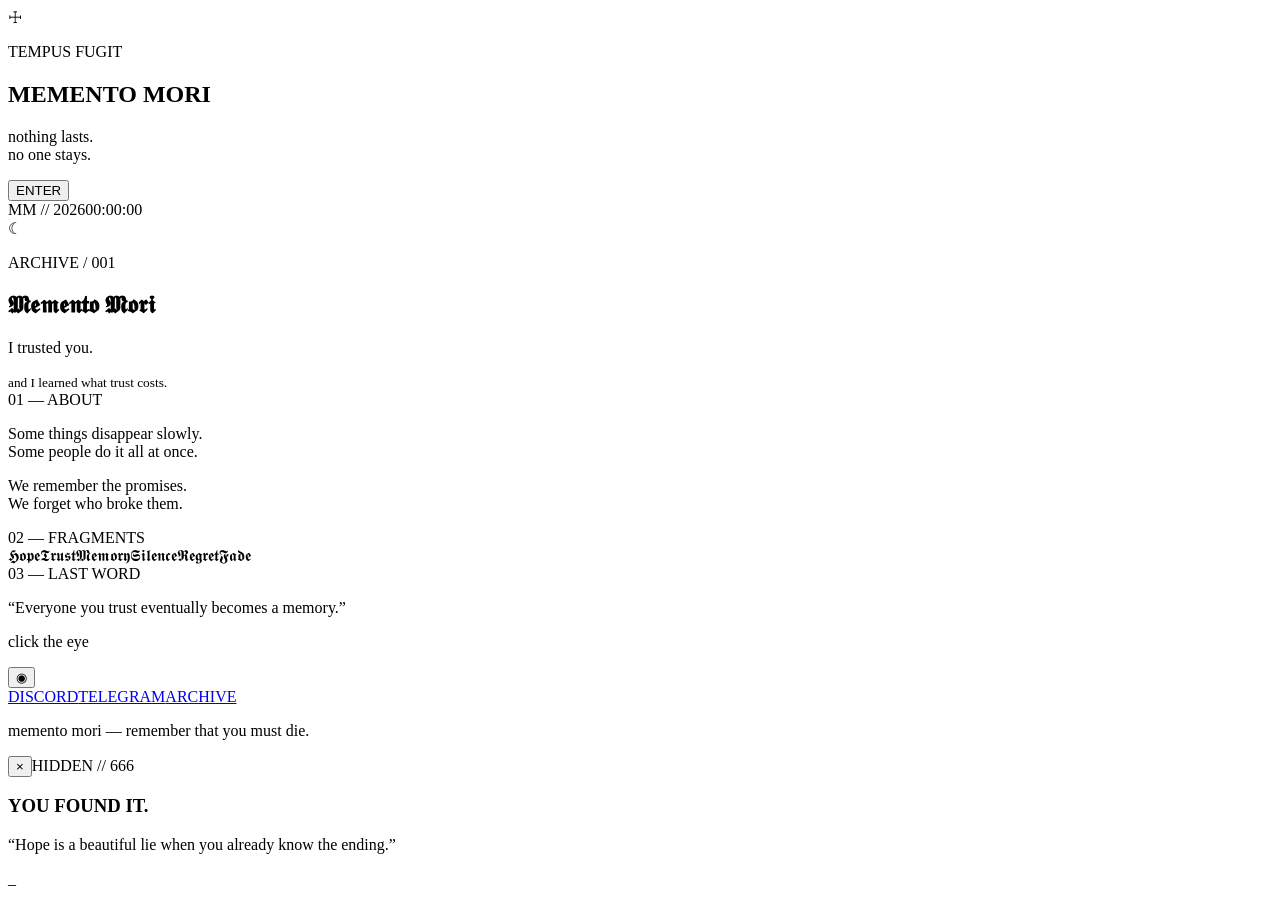
==== index.html @ a5dab52d "Create the first version of the Memento Mori site" ====
<!DOCTYPE html>
<html lang="en">
<head>
<meta charset="UTF-8">
<meta name="viewport" content="width=device-width, initial-scale=1.0">
<meta name="theme-color" content="#050505">
<title>Memento Mori</title>
<link rel="preconnect" href="https://fonts.googleapis.com">
<link rel="preconnect" href="https://fonts.gstatic.com" crossorigin>
<link href="https://fonts.googleapis.com/css2?family=Cinzel:wght@400;500;600;700&family=UnifrakturCook:wght@700&display=swap" rel="stylesheet">
<link rel="stylesheet" href="style.css">
</head>
<body>
<div class="noise"></div><div class="vignette"></div>
<main>
<section id="landing" class="landing active">
<div class="sigil">☩</div><p class="eyebrow">TEMPUS FUGIT</p><h1>MEMENTO MORI</h1><div class="line"></div>
<p class="quote">nothing lasts.<br>no one stays.</p><button id="enterBtn">ENTER</button>
</section>
<section id="site" class="site">
<header><span>MM // 2026</span><span id="clock">00:00:00</span></header>
<div class="hero"><div class="moon">☾</div><p class="eyebrow">ARCHIVE / 001</p><h2>𝕸𝖊𝖒𝖊𝖓𝖙𝖔 𝕸𝖔𝖗𝖎</h2><p id="changingText">I trusted you.</p><small>and I learned what trust costs.</small></div>
<div class="content">
<article><span class="label">01 — ABOUT</span><p>Some things disappear slowly.<br>Some people do it all at once.</p><p class="dim">We remember the promises.<br>We forget who broke them.</p></article>
<article class="words"><span class="label">02 — FRAGMENTS</span><div class="word-grid"><span>𝕳𝖔𝖕𝖊</span><span>𝕿𝖗𝖚𝖘𝖙</span><span>𝕸𝖊𝖒𝖔𝖗𝖞</span><span>𝕾𝖎𝖑𝖊𝖓𝖈𝖊</span><span>𝕽𝖊𝖌𝖗𝖊𝖙</span><span>𝕱𝖆𝖉𝖊</span></div></article>
<article><span class="label">03 — LAST WORD</span><p class="secret">“Everyone you trust eventually becomes a memory.”</p><p class="tiny">click the eye</p><button id="eye" class="eye">◉</button></article>
</div>
<footer><div><a href="#" data-name="Discord">DISCORD</a><a href="#" data-name="Telegram">TELEGRAM</a><a href="#" data-name="Archive">ARCHIVE</a></div><p>memento mori — remember that you must die.</p></footer>
</section>
</main>
<div id="modal" class="modal"><div class="modal-box"><button id="close">×</button><span class="eyebrow">HIDDEN // 666</span><h3>YOU FOUND IT.</h3><p>“Hope is a beautiful lie when you already know the ending.”</p><span class="cursor">_</span></div></div>
<script src="script.js"></script>
</body></html>
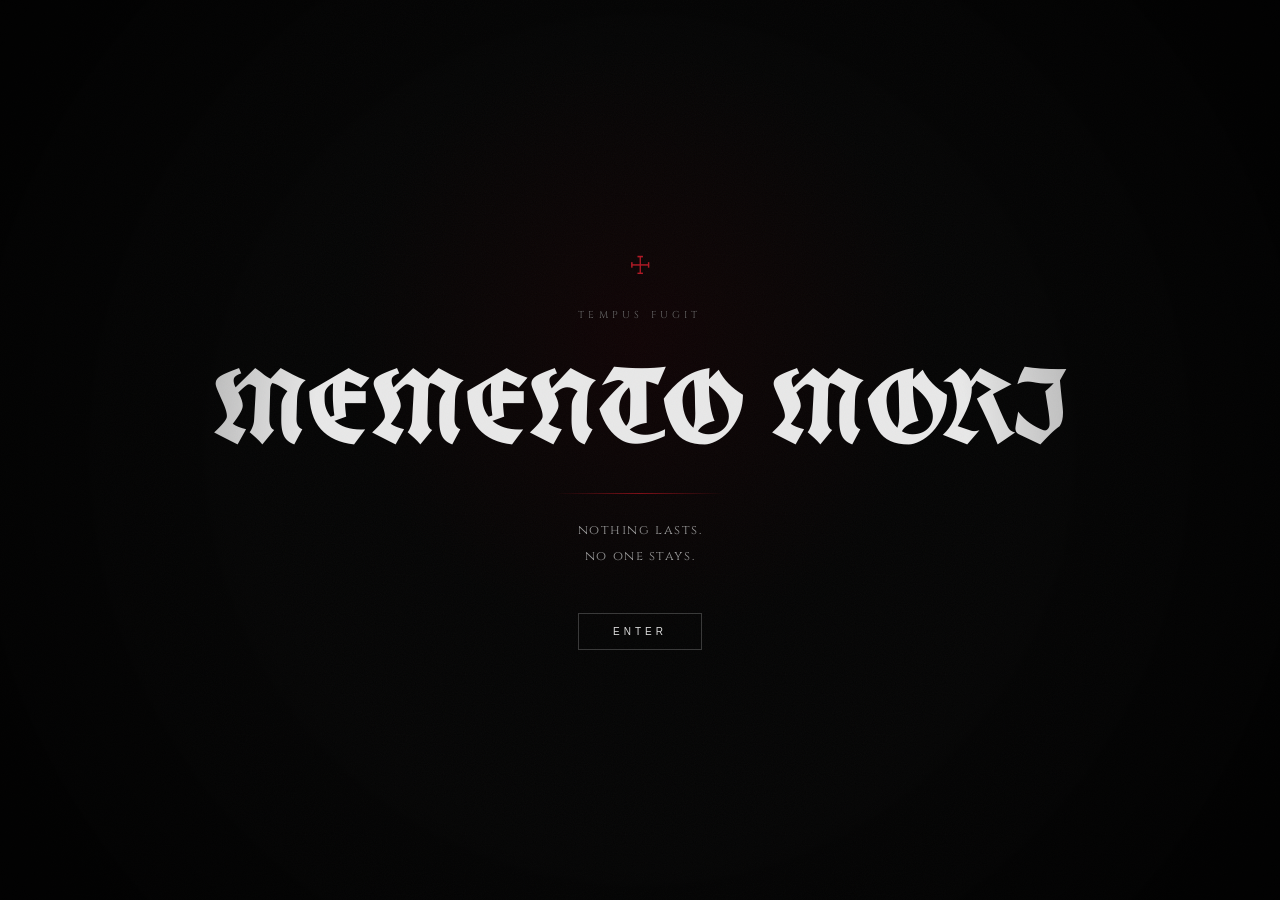
==== commit 15983382: "Change hidden code from 666 to 333" ====
--- a/index.html
+++ b/index.html
@@ -28,6 +28,6 @@
 <footer><div><a href="#" data-name="Discord">DISCORD</a><a href="#" data-name="Telegram">TELEGRAM</a><a href="#" data-name="Archive">ARCHIVE</a></div><p>memento mori — remember that you must die.</p></footer>
 </section>
 </main>
-<div id="modal" class="modal"><div class="modal-box"><button id="close">×</button><span class="eyebrow">HIDDEN // 666</span><h3>YOU FOUND IT.</h3><p>“Hope is a beautiful lie when you already know the ending.”</p><span class="cursor">_</span></div></div>
+<div id="modal" class="modal"><div class="modal-box"><button id="close">×</button><span class="eyebrow">HIDDEN // 333</span><h3>YOU FOUND IT.</h3><p>“Hope is a beautiful lie when you already know the ending.”</p><span class="cursor">_</span></div></div>
 <script src="script.js"></script>
 </body></html>
--- a/style.css
+++ b/style.css
@@ -0,0 +1 @@
+*{box-sizing:border-box;margin:0;padding:0} :root{--bg:#050505;--text:#e8e8e8;--muted:#666;--red:#7e0d15;--line:rgba(255,255,255,.1)}html,body{min-height:100%;background:var(--bg);color:var(--text);font-family:Cinzel,serif}body{overflow-x:hidden;background:radial-gradient(circle at 50% 38%,rgba(90,0,10,.13),transparent 35%),#050505}.noise,.vignette{position:fixed;inset:0;pointer-events:none;z-index:50}.noise{opacity:.035;background-image:url("data:image/svg+xml,%3Csvg xmlns='http://www.w3.org/2000/svg' width='160' height='160'%3E%3Cfilter id='n'%3E%3CfeTurbulence type='fractalNoise' baseFrequency='.9' numOctaves='4'/%3E%3C/filter%3E%3Crect width='100%25' height='100%25' filter='url(%23n)'/%3E%3C/svg%3E")}.vignette{background:radial-gradient(circle,transparent 42%,rgba(0,0,0,.8) 100%)}.landing{min-height:100vh;display:flex;flex-direction:column;justify-content:center;align-items:center;text-align:center;transition:opacity 1.2s,transform 1.2s}.landing:not(.active){opacity:0;transform:scale(1.035);pointer-events:none}.sigil{font-size:25px;color:#b01824;margin-bottom:25px;animation:breathe 4s infinite}.eyebrow{font-size:10px;letter-spacing:.42em;color:#686868;text-transform:uppercase}h1{margin:17px 0 18px;font-family:UnifrakturCook,serif;font-size:clamp(52px,9vw,104px)}.line{width:170px;height:1px;background:linear-gradient(90deg,transparent,var(--red),transparent);margin-bottom:23px}.quote{color:#999;font-size:13px;line-height:2;letter-spacing:.12em}#enterBtn{margin-top:44px;border:1px solid #383838;background:transparent;padding:12px 34px;color:#ddd;font-size:10px;letter-spacing:.4em;cursor:pointer;transition:.3s}#enterBtn:hover{border-color:var(--red);box-shadow:0 0 25px rgba(126,13,21,.18);transform:translateY(-2px)}.site{display:none;opacity:0;padding:25px 7vw 50px}.site.visible{display:block;animation:reveal 1.4s forwards}.site header{display:flex;justify-content:space-between;color:#555;font-size:9px;letter-spacing:.3em;border-bottom:1px solid var(--line);padding-bottom:14px}.hero{text-align:center;padding:14vh 0 12vh}.moon{margin:0 auto 34px;width:80px;height:80px;border:1px solid #292929;border-radius:50%;display:grid;place-items:center;color:#aaa;font-size:35px;box-shadow:0 0 50px rgba(255,255,255,.025)}.hero h2{margin:16px 0 24px;font-family:UnifrakturCook,serif;font-size:clamp(50px,8vw,100px)}#changingText{min-height:26px;color:#d0d0d0;font-size:15px;letter-spacing:.13em;transition:opacity .5s}.hero small{display:block;margin-top:10px;color:#555;font-size:10px;letter-spacing:.22em;text-transform:uppercase}.content{width:min(900px,100%);margin:auto;display:grid;gap:1px;background:var(--line);border:1px solid var(--line)}article{background:rgba(12,12,12,.72);padding:35px;min-height:190px;backdrop-filter:blur(8px)}.label{display:block;margin-bottom:28px;color:#555;font-size:9px;letter-spacing:.35em}.content article p{color:#bcbcbc;font-size:13px;line-height:2.15}.dim{color:#575757!important;margin-top:17px}.words{text-align:center}.word-grid{display:grid;grid-template-columns:repeat(3,1fr);gap:28px 10px;color:#aaa;font-size:17px}.word-grid span:nth-child(even){color:#691018}.secret{font-style:italic;max-width:520px}.tiny{margin-top:30px!important;color:#383838!important;font-size:8px!important;letter-spacing:.2em;text-transform:uppercase}.eye{border:0;background:none;color:#4d4d4d;cursor:pointer;font-size:17px;margin-top:12px;transition:.4s}.eye:hover{color:#b01824;transform:scale(1.2)}footer{width:min(900px,100%);margin:50px auto 0;text-align:center}footer a{color:#666;font-size:9px;letter-spacing:.3em;margin:0 14px;text-decoration:none}footer a:hover{color:#aaa}footer p{margin-top:22px;color:#383838;font-size:8px;letter-spacing:.2em}.modal{position:fixed;inset:0;display:grid;place-items:center;background:rgba(0,0,0,.84);opacity:0;pointer-events:none;transition:.4s;z-index:100;padding:25px}.modal.open{opacity:1;pointer-events:auto}.modal-box{width:min(540px,100%);border:1px solid #292929;background:#070707;padding:55px 40px;text-align:center;box-shadow:0 0 100px rgba(126,13,21,.12)}.modal-box h3{margin:22px 0;font-family:UnifrakturCook,serif;font-size:48px}.modal-box p{color:#888;font-size:12px;line-height:2}.close{position:absolute;top:24px;right:30px;border:0;background:none;color:#555;font-size:28px;cursor:pointer}.cursor{display:inline-block;color:#b01824;margin-top:25px;animation:blink 1s infinite}@keyframes reveal{from{opacity:0}to{opacity:1}}@keyframes breathe{0%,100%{opacity:.4;transform:scale(.96)}50%{opacity:1;transform:scale(1)}}@keyframes blink{50%{opacity:0}}@media(max-width:600px){.site{padding:18px 5vw 40px}.hero{padding:12vh 0 10vh}article{padding:27px 23px}.word-grid{grid-template-columns:repeat(2,1fr)}}
